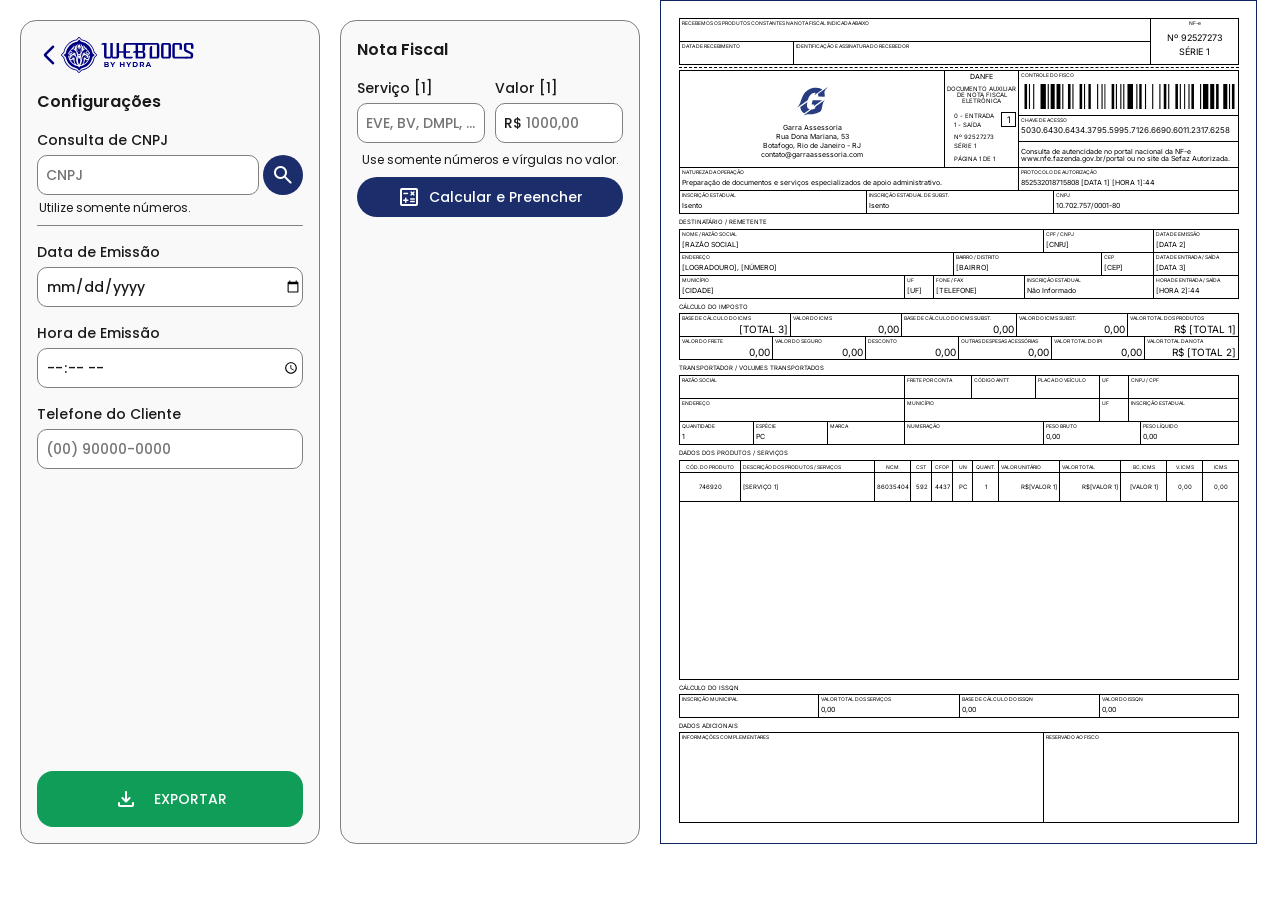
==== documento/notafiscal/index.html @ 9deba3e3 "Initial commit" ====
<!DOCTYPE html>
<html>

<head>
    <meta charset="UTF-8">
    <meta name="viewport" content="width=device-width, initial-scale=1.0">
    <title>Assessoria - Nota Fiscal</title>
    <link rel="icon" href="../../favicon.png">
    <link rel="stylesheet" href="../../estilos/config.css">
    <link rel="stylesheet" href="../../estilos/notafiscal.css">
    <link rel="stylesheet" href="../../estilos/exportar.css">
    <link rel="stylesheet" href="https://fonts.googleapis.com/css2?family=Material+Symbols+Rounded:opsz,wght,FILL,GRAD@24,400,0,0" />
</head>

<body>
    <div id="notafiscal"></div>
    <div id="config">
        <header>
            <a href="../../">
                <span class="material-symbols-rounded" style="color: var(--hydra-royal);">arrow_back_ios_new</span>
                <img src="../../recursos/hydra/logo.svg" alt="LogoHydra" style="height: 36px;">
            </a>
        </header>
        <h1>Configurações</h1>
        <div class="item">
            <label for="i-cnpj">Consulta de CNPJ</label>
            <div id="pesquisar">
                <input type="text" placeholder="CNPJ" id="i-cnpj">
                <button class="fill" id="consultar">
                    <span class="material-symbols-rounded">search</span>
                </button>
            </div>
            <p class="info">Utilize somente números.</p>
            <iframe id="iframe"></iframe>
        </div>
        <div class="item" id="verificacao">
            <label for="i-code">Verificação da Consulta</label>
            <textarea placeholder="Copie o código exibido no campo preto e cole-o aqui." id="i-code"></textarea>
            <button class="outline com-icone" id="verificar">
                <span class="material-symbols-rounded">frame_inspect</span>
                <span>Verificar Dados</span>
            </button>
        </div>
        <div class="item" id="resultado">
            <label>Dados Verificados</label>
            <p>
                CNPJ: <span id="resultado-cnpj"></span>
                <br>
                Razão Social: <span id="resultado-rs"></span>
            </p>
            <button class="fill com-icone" id="preencher">
                <span class="material-symbols-rounded">edit_document</span>
                <span>Preencher Documento</span>
            </button>
        </div>
        <div class="divisoria"></div>
        <div class="item">
            <label for="i-telefone">Data de Emissão</label>
            <input type="date" placeholder="00/00/0000" id="i-data">
        </div>
        <div class="item">
            <label for="i-telefone">Hora de Emissão</label>
            <input type="time" placeholder="00:00" id="i-hora">
        </div>
        <div class="item">
            <label for="i-telefone">Telefone do Cliente</label>
            <input type="tel" placeholder="(00) 90000-0000" id="i-telefone">
        </div>
        <button id="exportar">
            <span class="material-symbols-rounded">download</span>
            <span>EXPORTAR</span>
        </button>
    </div> 
    <div id="config2">
        <h1>Nota Fiscal</h1>
        <div class="item-duplo">
            <div class="item">
                <label for="i-servico1">Serviço [1]</label>
                <input type="text" placeholder="EVE, BV, DMPL, ..." id="i-servico1">
            </div>
            <div class="item">
                <label for="i-valor1">Valor [1]</label>
                <span id="simbolo-real">R$</span>
                <input type="text" placeholder="1000,00" class="dinheiro" id="i-valor1">
            </div>
        </div>
        <p class="info" style="margin-top: 8px; margin-left: 0px; text-align: center;">Use somente números e vírgulas no valor.</p>
        <div class="item" style="margin-top: 8px;">
            <button class="fill com-icone" id="calcular">
                <span class="material-symbols-rounded">calculate</span>
                <span>Calcular e Preencher</span>
            </button>
        </div>
    </div>
    
    <div id="documento">
        <div class="pagina" id="pagina1">
            <div class="nota">
                <div id="destacavel">
                    <div class="destacavel-left">
                        <div class="celula" style="width: 468px">
                            <label>RECEBEMOS OS PRODUTOS CONSTANTES NA NOTA FISCAL INDICADA ABAIXO</label>
                            <p></p>
                        </div>
                        <div class="linha" style="margin-top: -1px">
                            <div class="celula" style="width: 111px">
                                <label>DATA DE RECEBIMENTO</label>
                                <p></p>
                            </div>
                            <div class="celula" style="width: 354px; margin-left: -1px">
                                <label>IDENTIFICAÇÃO E ASSINATURA DO RECEBEDOR</label>
                                <p></p>
                            </div>
                        </div>
                    </div>
                    <div class="celula" style="width: 91px; height: 39px; margin-left: -1px; padding-left: 0px; gap: 0px">
                        <div style="text-align: center; font-size: 5px; line-height: 4px; margin-bottom: 9px;">NF-e</div>
                        <div style="text-align: center; font-size: 9px; line-height: 7px; margin-bottom: 7px;">Nº <span id="numero-nota1">[NÚMERO]</span></div>
                        <div style="text-align: center; font-size: 9px; line-height: 7px;">SÉRIE 1</div>
                    </div>
                </div>
                <div class="linha-destacavel"></div>
                <div id="nota-parte1">
                    <div class="parte1">
                        <div id="celula-assessoria">
                            <img src="../../recursos/documentos/logo-assessoria.svg" alt="LogoAssessoria" style="height: 39px;">
                            <p>Garra Assessoria</p>
                            <p>Rua Dona Mariana, 53</p>
                            <p>Botafogo, Rio de Janeiro - RJ</p>
                            <p>contato@garraassessoria.com</p>
                        </div>
                        <div id="celula-danfe" style="margin-left: -1px;">
                            <div style="margin-top: 3px; text-align: center; font-size: 7px; line-height: 5px;">DANFE</div>
                            <div style="margin-top: 7px; text-align: center; line-height: 6px;">DOCUMENTO AUXILIAR<br>DE NOTA FISCAL<br>ELETRÔNICA</div>
                            <div id="danfe-infos">
                                <div style="margin-top: 2px">
                                    <p>0 - ENTRADA</p>
                                    <p style="margin-top: 5px;">1 - SAÍDA</p>
                                </div>
                                <div id="danfe-square">1</div>
                            </div>
                            <div id="danfe-outros">
                                <div>Nº <span id="numero-nota2">[NÚMERO]</span></div>
                                <div>SÉRIE 1</div>
                                <div style="margin-top: 4px;">PÁGINA 1 DE 1</div>
                            </div>
                        </div>
                        <div class="parte1-linhas" style="margin-left: -1px;">
                            <div class="celula" style="width: 217px; height: 38px;">
                                <label>CONTROLE DO FISCO</label>
                                <img src="../../recursos/documentos/barcode.svg" alt="Código de Barras" style="height: 25px; margin-top: 1px;">
                            </div>
                            <div class="celula" style="width: 217px; height: 19px; margin-top: -1px;">
                                <label>CHAVE DE ACESSO</label>
                                <p><span id="chavedeacesso" style="font-size: 8px;">[CHAVE DE ACESSO]</span></p>
                            </div>
                            <div class="celula" style="width: 217px; margin-top: -1px; padding: 0px 0px 0px 2px; justify-content: center; height: 25px;">
                                <p style="line-height: 7px;">Consulta de autencidade no portal nacional da NF-e<br>www.nfe.fazenda.gov.br/portal ou no site da Sefaz Autorizada.</p>
                            </div>
                        </div>
                    </div>
                    <div class="linha" style="margin-top: -1px">
                        <div class="celula" style="width: 336px;">
                            <label>NATUREZA DA OPERAÇÃO</label>
                            <p>Preparação de documentos e serviços especializados de apoio administrativo.</p>
                        </div>
                        <div class="celula" style="width: 217px; margin-left: -1px;">
                            <label>PROTOCOLO DE AUTORIZAÇÃO</label>
                            <p><span id="protocolo">[PROTOCOLO]</span>   <span id="data1">[DATA 1]</span>   <span id="hora1">[HORA 1]</span>:<span id="segundo1"></span></p>
                        </div>
                    </div>
                    <div class="linha" style="margin-top: -1px">
                        <div class="celula" style="width: 184px;">
                            <label>INSCRIÇÃO ESTADUAL</label>
                            <p>Isento</p>
                        </div>
                        <div class="celula" style="width: 184px; margin-left: -1px;">
                            <label>INSCRIÇÃO ESTADUAL DE SUBST.</label>
                            <p>Isento</p>
                        </div>
                        <div class="celula" style="width: 182px; margin-left: -1px;">
                            <label>CNPJ</label>
                            <p>10.702.757/0001-80</p>
                        </div>
                    </div>
                </div>
                <div class="secao-titulo">DESTINATÁRIO / REMETENTE</div>
                <div class="linha">
                    <div class="celula" style="width: 361px;">
                        <label>NOME / RAZÃO SOCIAL</label>
                        <p><span id="razaosocial">[RAZÃO SOCIAL]</span></p>
                    </div>
                    <div class="celula" style="width: 107px; margin-left: -1px;">
                        <label>CPF / CNPJ</label>
                        <p><span id="cnpj">[CNPJ]</span></p>
                    </div>
                    <div class="celula" style="width: 82px; margin-left: -1px;">
                        <label>DATA DE EMISSÃO</label>
                        <p><span id="data2">[DATA 2]</span></p>
                    </div>
                </div>
                <div class="linha" style="margin-top: -1px">
                    <div class="celula" style="width: 271px;">
                        <label>ENDEREÇO</label>
                        <p><span id="logradouro">[LOGRADOURO]</span>, <span id="numero">[NÚMERO]</span></p>
                    </div>
                    <div class="celula" style="width: 145px; margin-left: -1px;">
                        <label>BAIRRO / DISTRITO</label>
                        <p><span id="bairro">[BAIRRO]</span></p>
                    </div>
                    <div class="celula" style="width: 49px; margin-left: -1px;">
                        <label>CEP</label>
                        <p><span id="cep">[CEP]</span></p>
                    </div>
                    <div class="celula" style="width: 82px; margin-left: -1px;">
                        <label>DATA DE ENTRADA / SAÍDA</label>
                        <p><span id="data3">[DATA 3]</span></p>
                    </div>
                </div>
                <div class="linha" style="margin-top: -1px">
                    <div class="celula" style="width: 222px;">
                        <label>MUNICÍPIO</label>
                        <p><span id="cidade">[CIDADE]</span></p>
                    </div>
                    <div class="celula" style="width: 26px; margin-left: -1px;">
                        <label>UF</label>
                        <p><span id="estado">[UF]</span></p>
                    </div>
                    <div class="celula" style="width: 88px; margin-left: -1px;">
                        <label>FONE / FAX</label>
                        <p><span id="telefone">[TELEFONE]</span></p>
                    </div>
                    <div class="celula" style="width: 126px; margin-left: -1px;">
                        <label>INSCRIÇÃO ESTADUAL</label>
                        <p>Não Informado</p>
                    </div>
                    <div class="celula" style="width: 82px; margin-left: -1px;">
                        <label>HORA DE ENTRADA / SAÍDA</label>
                        <p><span id="hora2">[HORA 2]</span>:<span id="segundo2"></span></p>
                    </div>
                </div>
                <div class="secao-titulo">CÁLCULO DO IMPOSTO</div>
                <div class="linha" style="margin-top: -1px">
                    <div class="celula-valor" style="width: 106px;">
                        <label>BASE DE CÁLCULO DO ICMS</label>
                        <p style="text-align: right; font-size: 10px; line-height: 7px;"><span id="total3">[TOTAL 3]</span></p>
                    </div>
                    <div class="celula-valor" style="width: 106px; margin-left: -1px;">
                        <label>VALOR DO ICMS</label>
                        <p style="text-align: right; font-size: 10px; line-height: 7px;">0,00</p>
                    </div>
                    <div class="celula-valor" style="width: 110px; margin-left: -1px;">
                        <label>BASE DE CÁLCULO DO ICMS SUBST.</label>
                        <p style="text-align: right; font-size: 10px; line-height: 7px;">0,00</p>
                    </div>
                    <div class="celula-valor" style="width: 106px; margin-left: -1px;">
                        <label>VALOR DO ICMS SUBST.</label>
                        <p style="text-align: right; font-size: 10px; line-height: 7px;">0,00</p>
                    </div>
                    <div class="celula-valor" style="width: 106px; margin-left: -1px;">
                        <label>VALOR TOTAL DOS PRODUTOS</label>
                        <p style="text-align: right; font-size: 10px; line-height: 7px;">R$ <span id="total1">[TOTAL 1]</span></p>
                    </div>
                </div>
                <div class="linha" style="margin-top: -1px">
                    <div class="celula-valor" style="width: 88px;;">
                        <label>VALOR DO FRETE</label>
                        <p style="text-align: right; font-size: 10px; line-height: 7px;">0,00</p>
                    </div>
                    <div class="celula-valor" style="width: 88px; margin-left: -1px;">
                        <label>VALOR DO SEGURO</label>
                        <p style="text-align: right; font-size: 10px; line-height: 7px;">0,00</p>
                    </div>
                    <div class="celula-valor" style="width: 88px; margin-left: -1px;">
                        <label>DESCONTO</label>
                        <p style="text-align: right; font-size: 10px; line-height: 7px;">0,00</p>
                    </div>
                    <div class="celula-valor" style="width: 88px; margin-left: -1px;">
                        <label>OUTRAS DESPESAS ACESSÓRIAS</label>
                        <p style="text-align: right; font-size: 10px; line-height: 7px;">0,00</p>
                    </div>
                    <div class="celula-valor" style="width: 88px; margin-left: -1px;">
                        <label>VALOR TOTAL DO IPI</label>
                        <p style="text-align: right; font-size: 10px; line-height: 7px;">0,00</p>
                    </div>
                    <div class="celula-valor" style="width: 89px; margin-left: -1px;">
                        <label>VALOR TOTAL DA NOTA</label>
                        <p style="text-align: right; font-size: 10px; line-height: 7px;">R$ <span id="total2">[TOTAL 2]</span></p>
                    </div>
                </div>
                <div class="secao-titulo">TRANSPORTADOR / VOLUMES TRANSPORTADOS</div>
                <div class="linha">
                    <div class="celula" style="width: 222px;">
                        <label>RAZÃO SOCIAL</label>
                        <p></p>
                    </div>
                    <div class="celula" style="width: 64px; margin-left: -1px;">
                        <label>FRETE POR CONTA</label>
                        <p></p>
                    </div>
                    <div class="celula" style="width: 61px; margin-left: -1px;">
                        <label>CÓDIGO ANTT</label>
                        <p></p>
                    </div>
                    <div class="celula" style="width: 61px; margin-left: -1px;">
                        <label>PLACA DO VEÍCULO</label>
                        <p></p>
                    </div>
                    <div class="celula" style="width: 26px; margin-left: -1px;">
                        <label>UF</label>
                        <p></p>
                    </div>
                    <div class="celula" style="width: 107px; margin-left: -1px;">
                        <label>CNPJ / CPF</label>
                        <p></p>
                    </div>
                </div>
                <div class="linha" style="margin-top: -1px">
                    <div class="celula" style="width: 222px;">
                        <label>ENDEREÇO</label>
                        <p></p>
                    </div>
                    <div class="celula" style="width: 192px; margin-left: -1px;">
                        <label>MUNICÍPIO</label>
                        <p></p>
                    </div>
                    <div class="celula" style="width: 26px; margin-left: -1px;">
                        <label>UF</label>
                        <p></p>
                    </div>
                    <div class="celula" style="width: 107px; margin-left: -1px;">
                        <label>INSCRIÇÃO ESTADUAL</label>
                        <p></p>
                    </div>
                </div>
                <div class="linha" style="margin-top: -1px">
                    <div class="celula" style="width: 71px;">
                        <label>QUANTIDADE</label>
                        <p>1</p>
                    </div>
                    <div class="celula" style="width: 71px; margin-left: -1px;">
                        <label>ESPÉCIE</label>
                        <p>PC</p>
                    </div>
                    <div class="celula" style="width: 74px; margin-left: -1px;">
                        <label>MARCA</label>
                        <p></p>
                    </div>
                    <div class="celula" style="width: 136px; margin-left: -1px;">
                        <label>NUMERAÇÃO</label>
                        <p></p>
                    </div>
                    <div class="celula-valor" style="width: 92px; margin-left: -1px;">
                        <label>PESO BRUTO</label>
                        <p>0,00</p>
                    </div>
                    <div class="celula-valor" style="width: 93px; margin-left: -1px;">
                        <label>PESO LÍQUIDO</label>
                        <p>0,00</p>
                    </div>
                </div>
                <div class="secao-titulo">DADOS DOS PRODUTOS / SERVIÇOS</div>
                <div id="produtos-tags">
                    <div class="tag" style="width: 60px;">CÓD. DO PRODUTO</div>
                    <div class="tag" style="width: 131px; margin-left: -1px; justify-content: start; padding-left: 2px;">DESCRIÇÃO DOS PRODUTOS / SERVIÇOS</div>
                    <div class="tag" style="width: 35px; margin-left: -1px;">NCM</div>
                    <div class="tag" style="width: 20px; margin-left: -1px;">CST</div>
                    <div class="tag" style="width: 20px; margin-left: -1px;">CFOP</div>
                    <div class="tag" style="width: 19px; margin-left: -1px;">UN</div>
                    <div class="tag" style="width: 25px; margin-left: -1px;">QUANT.</div>
                    <div class="tag" style="width: 58px; margin-left: -1px; justify-content: start; padding-left: 2px;">VALOR UNITÁRIO</div>
                    <div class="tag" style="width: 58px; margin-left: -1px; justify-content: start; padding-left: 2px;">VALOR TOTAL</div>
                    <div class="tag" style="width: 45px; margin-left: -1px;">BC. ICMS</div>
                    <div class="tag" style="width: 35px; margin-left: -1px;">V. ICMS</div>
                    <div class="tag" style="width: 35px; margin-left: -1px;">ICMS</div>
                </div>
                <div id="produtos">
                    <div class="produto-linha">
                        <div class="produto" style="width: 60px; margin-left: 0px;"><span id="codigo-produto">000000</span></div>
                        <div class="produto-descricao"><span id="servico1">[SERVIÇO 1]</span></div>
                        <div class="produto" style="width: 34px;"><span id="ncm">00000000</span></div>
                        <div class="produto" style="width: 19px;"><span id="cst">000</span></div>
                        <div class="produto" style="width: 19px;"><span id="cfop">0000</span></div>
                        <div class="produto" style="width: 18px;">PC</div>
                        <div class="produto" style="width: 24px;">1</div>
                        <div class="produto-valor">R$ <span id="servico1-valor1">[VALOR 1]</span></div>
                        <div class="produto-valor">R$ <span id="servico1-valor2">[VALOR 1]</span></div>
                        <div class="produto" style="width: 44px;"><span id="servico1-valor3">[VALOR 1]</span></div>
                        <div class="produto" style="width: 34px;">0,00</div>
                        <div class="produto" style="width: 34px; border: 0px">0,00</div>
                    </div>
                    
                </div>
                <div class="secao-titulo">CÁLCULO DO ISSQN</div>
                <div class="linha" style="margin-top: -1px">
                    <div class="celula" style="width: 136px;">
                        <label>INSCRIÇÃO MUNICIPAL</label>
                        <p></p>
                    </div>
                    <div class="celula" style="width: 138px; margin-left: -1px;">
                        <label>VALOR TOTAL DOS SERVIÇOS</label>
                        <p>0,00</p>
                    </div>
                    <div class="celula" style="width: 137px; margin-left: -1px;">
                        <label>BASE DE CÁLCULO DO ISSQN</label>
                        <p>0,00</p>
                    </div>
                    <div class="celula" style="width: 136px; margin-left: -1px;">
                        <label>VALOR DO ISSQN</label>
                        <p>0,00</p>
                    </div>
                </div>
                <div class="secao-titulo">DADOS ADICIONAIS</div>
                <div class="linha" style="margin-top: -1px">
                    <div class="celula" style="width: 361px; height: 83px;">
                        <label>INFORMAÇÕES COMPLEMENTARES</label>
                        <p></p>
                    </div>
                    <div class="celula" style="width: 192px;  height: 83px; margin-left: -1px;">
                        <label>RESERVADO AO FISCO</label>
                        <p></p>
                    </div>
                </div>
            </div>
        </div>
    </div>
    <script src="../../scripts/carregar.js"></script>
    
    <script src="../../scripts/consulta/consulta.js"></script>
    <script src="../../scripts/consulta/verificar.js"></script>
    <script src="../../scripts/consulta/preencher.js"></script>

    <script src="../../scripts/notafiscal/numeronota.js"></script>
    <script src="../../scripts/notafiscal/chavedeacesso.js"></script>
    <script src="../../scripts/notafiscal/protocolo.js"></script>
    <script src="../../scripts/notafiscal/segundos.js"></script>

    <script src="../../scripts/notafiscal/produto.js"></script>
    <script src="../../scripts/notafiscal/servico-valor.js"></script>

    <script src="../../scripts/notafiscal/inputs.js"></script>
    <script src="../../scripts/telefone.js"></script>

    <script src="../../scripts/notafiscal/titulo.js"></script>
    <script src="../../scripts/notafiscal/imprimir.js"></script>
</body>

</html>
---- estilos/config.css ----
/* CSS Document */

@charset "utf-8";

@import url('https://fonts.googleapis.com/css2?family=Poppins:ital,wght@0,100;0,200;0,300;0,400;0,500;0,600;0,700;0,800;0,900;1,100;1,200;1,300;1,400;1,500;1,600;1,700;1,800;1,900&display=swap');

@import url('https://fonts.googleapis.com/css2?family=Roboto+Mono:ital,wght@0,100..700;1,100..700&display=swap');

:root {
    --hydra-royal: #010080;
    --hydra-dark: #00002E;

    --m3-surface: #f9f9f9;
    --m3-on-surface: #1a1a1a;
    --m3-outline: grey;
}

/* Estilos de CONFIG */

a {
    display: flex;
    flex-direction: row;
    align-items: center;
    justify-content: start;

    text-decoration: none;
}

#config {
    margin: 20px 20px 0px 20px;
    width: 300px;
    box-sizing: border-box;
    padding: 16px 16px 88px 16px;

    background-color: var(--m3-surface);
    border: 1px solid var(--m3-outline);
    border-radius: 16px;

    display: block;

    position: relative;
}

#config header {
    margin-bottom: 16px;
    display: flex;
    align-items: center;
    justify-content: flex-start;
}

#config h1 {
    color: var(--m3-on-surface);
    font-family: 'Poppins';
    font-size: 16px;
    font-weight: 600;
    font-feature-settings: 'pnum' 1, 'lnum' 1;

    margin: 0px;
}

.divisoria {
    margin-top: 8px;

    width: auto;
    height: 1px;

    background-color: var(--m3-outline);
    border-radius: 1px;

    display: block;
}

/* Estilos de ITEM */

.item {
    margin-top: 16px;
    display: flex;
    flex-direction: column;
    gap: 4px;

    position: relative;
}

.item label {
    color: var(--m3-on-surface);
    font-family: 'Poppins';
    font-size: 14px;
    font-weight: 500;
    font-feature-settings: 'pnum' 1, 'lnum' 1;

    display: block;
    width: auto;
}

.item button {
    cursor: pointer;
    
    height: 40px;
    box-sizing: border-box;

    border-radius: 20px;

    display: inline-flex;
    align-items: center;
    align-content: center;
    justify-items: center;
    justify-content: center;

    font-family: 'Poppins';
    font-weight: 500;
    font-size: 14px;
}

#pesquisar {
    display: inline-flex;
    gap: 4px;
}

/* Estilos de INPUT E TEXTAREA*/

input {
    cursor: pointer;

    width: auto;
    height: 40px;
    box-sizing: border-box;
    padding-left: 8px;

    border: 1px solid var(--m3-outline);
    border-radius: 10px;

    color: var(--m3-on-surface);
    font-family: 'Poppins';
    font-weight: 500;
    font-size: 14px;

    overflow: hidden; /* esconde qualquer conteúdo que ultrapasse a largura */
    white-space: nowrap; /* faz com que o texto não quebre para a próxima linha */
    text-overflow: ellipsis; /* adiciona "..." para indicar que o texto foi truncado */
}

input#i-cnpj {
    width: 222px;
}

.info {
    margin: 0px 0px 0px 2px;

    color: var(--m3-on-surface);
    font-family: 'Poppins';
    font-weight: normal;
    font-size: 12px;
}

textarea {
    box-sizing: border-box;
    width: 266px;
    height: 50px;

    min-width: 266px;
    max-width: 266px;
    min-height: 50px;

    padding: 4px 8px;

    border: 1px solid var(--m3-outline);
    border-radius: 10px;

    color: var(--m3-on-surface);
    font-family: 'Roboto Mono';
    font-weight: normal;
    font-size: 12px;
}

/* Estilos de BOTÃO */

.fill {
    background-color: var(--cor-2);
    border: none;

    color: white;
}

.fill:hover {
    background-color: var(--cor-1);
}

.outline {
    background-color: var(--m3-surface);
    border: 1px solid var(--m3-outline);
    
    color: var(--cor-2);
}

.outline:hover {
    color: var(--cor-1);

    font-weight: 600;
}

.com-icone {
    gap: 8px;
}

button#consultar {
    width: 40px;
}

/* Estilos de IFRAME */

iframe {
    display: block;
    border: none;
    border-radius: 8px;
    height: 70px;
}

/* Estilos de RESULTADO */

#resultado {
    color: var(--m3-on-surface);
    font-family: 'Poppins';
    font-weight: normal;
    font-size: 12px;
}

#resultado p {
    margin: 0;
}

#resultado button {
    margin-top: 4px;
}

/* Estilos de VALOR */

#simbolo-real {
    position: absolute;
    margin-top: 35px;
    margin-left: 9px;
    margin-bottom: 0px;

    color: var(--m3-on-surface);
    font-family: 'Poppins';
    font-weight: 500;
    font-size: 14px;
}

input.dinheiro {
    padding-left: 30px;
}

.item-duplo {
    display: grid;
    grid-template-columns: 128px 128px;

    width: auto;
    column-gap: 10px;
}

#config2 {
    margin: 20px 20px 0px 0px;
    width: 300px;
    box-sizing: border-box;
    padding: 16px 16px 88px 16px;

    background-color: var(--m3-surface);
    border: 1px solid var(--m3-outline);
    border-radius: 16px;

    display: block;

    position: relative;
}

#config2 header {
    margin-bottom: 16px;
    display: flex;
    align-items: center;
    justify-content: flex-start;
}

#config2 h1 {
    color: var(--m3-on-surface);
    font-family: 'Poppins';
    font-size: 16px;
    font-weight: 600;
    font-feature-settings: 'pnum' 1, 'lnum' 1;

    margin: 0px;
}

select {
    width: auto;
    height: 40px;
    box-sizing: border-box;
    padding-left: 8px;

    border: 1px solid var(--m3-outline);
    border-radius: 10px;

    color: var(--m3-on-surface);
    font-family: 'Poppins';
    font-weight: 500;
    font-size: 14px;

    cursor: pointer;
}

#calculos-resultados {
    color: var(--m3-on-surface);
    font-family: 'Poppins';
    font-weight: normal;
    font-size: 12px;
}

#calculos-resultados p {
    margin: 0;
}

#calculos-resultados span {
    font-weight: 500;
}

#calculos-resultados button {
    margin-top: 4px;
}
---- estilos/notafiscal.css ----
/* CSS Document */

@charset "utf-8";

@import url('https://fonts.googleapis.com/css2?family=Inter:ital,opsz,wght@0,14..32,100..900;1,14..32,100..900&family=Roboto+Mono:ital,wght@0,100..700;1,100..700&display=swap');

:root {
    --cor-1: #273C81;
    --cor-2: #1B2E6B;
    --cor-3: #0F2262;
}

body {
    width: 100%;
    height: 100%;
    margin: 0;

    display: flex;
    flex-direction: row;
}

#documento {
    display: flex;
    flex-direction: column;
    gap: 10px;
    scale: 1.0;
    justify-self: start;
}

.pagina {
    width: 595px;
    height: 842px;

    border: 1px solid var(--cor-3);

    display: flex;
    flex-direction: column;
    position: relative;

}

.nota {
    font-family: 'Inter';
    padding: 17px 17px 18px 18px;
    display: flex;
    flex-direction: column;
}

#destacavel {
    display: flex;
    flex-direction: row;
}

.linha {
    display: flex;
    flex-direction: row;
}

.celula {
    border: 1px solid black;

    display: flex;
    flex-direction: column;

    padding-top: 2px;
    padding-left: 2px;
    padding-bottom: 4px;

    gap: 6px;

    height: 16px;
}

#documento label {
    color: black;
    font-weight: 400;
    font-size: 5px;

    text-align: left;
    text-transform: uppercase;

    line-height: 4px;
}

#documento p {
    color: black;
    font-weight: 400;
    font-size: 7px;

    text-align: left;

    line-height: 5px;

    margin: 0px;
}

.linha-destacavel {
    margin-top: 2px;
    margin-bottom: 2px;

    border: none;
    border-top: 1px dashed black;
    width: 100%;
}

#nota-parte1 {
    display: flex;
    flex-direction: column;
}

.parte1 {
    display: flex;
    flex-direction: row;
}

#celula-assessoria {
    display: flex;
    flex-direction: column;

    border: 1px solid black;

    align-items: center;
    justify-content: center;

    width: 264px;
    height: 96px;

    gap: 4px;

    color: black;
    font-size: 7px;
    line-height: 5px;
}

#celula-danfe {
    display: flex;
    flex-direction: column;

    border: 1px solid black;

    width: 73px;
    height: 96px;

    color: black;
    font-size: 6px;
    line-height: 4px;
}

#danfe-infos {
    display: flex;
    flex-direction: row;

    margin-left: 9px;
    margin-top: 8px;
    gap: 7px
}

#danfe-infos p {
    font-size: 6px;
    line-height: 4px;
}

#danfe-square {
    display: flex;
    align-items: center;
    justify-content: center;

    width: 13px;
    height: 13px;

    border: 0.5px solid black;

    font-size: 9px;
    line-height: 7px;
}

#danfe-outros {
    display: flex;
    flex-direction: column;

    gap: 5px;
    margin-left: 9px;
    margin-top: 8px;
}

.parte1-linhas {
    display: flex;
    flex-direction: column;
}

.secao-titulo {
    margin-top: 6px;
    margin-bottom: 5px;

    color: black;
    font-size: 6px;
    line-height: 4px;
}

.celula-valor {
    border: 1px solid black;

    display: flex;
    flex-direction: column;

    padding-top: 2px;
    padding-left: 2px;
    padding-bottom: 4px;
    padding-right: 2px;

    gap: 6px;

    height: 16px;
}

.celula-valor p {
    font-size: 10px;
    line-height: 7px;
}

#produtos-tags {
    display: flex;
    flex-direction: row;
}

.tag {
    display: flex;
    align-items: center;
    justify-content: center;

    border: 1px solid black;

    height: 11px;

    font-family: 'Inter';
    font-size: 5px;
    line-height: 4px;
}

#produtos {
    display: flex;
    flex-direction: column;

    border: 1px solid black;
    margin-top: -1px;

    width: 558px;
    height: 206px;

    font-family: 'Inter';
    font-size: 6px;
    line-height: 4px;
}

.produto-linha {
    display: flex;
    flex-direction: row;

    height: 28px;

    border-bottom: 1px solid black;
}

.produto {
    border-right: 1px solid black;

    display: flex;
    align-items: center;

    justify-content: center;

    margin-left: 1px;
}

.produto-descricao {
    display: flex;
    align-items: center;
    justify-content: start;

    padding-left: 2px;
    width: 131px;

    border-right: 1px solid black;
}

.produto-valor {
    display: flex;
    align-items: center;
    justify-content: end;

    padding-right: 2px;
    width: 58px;

    border-right: 1px solid black;
}
---- estilos/exportar.css ----
/* CSS Document */

@charset "utf-8";

@import url('https://fonts.googleapis.com/css2?family=Poppins:ital,wght@0,100;0,200;0,300;0,400;0,500;0,600;0,700;0,800;0,900;1,100;1,200;1,300;1,400;1,500;1,600;1,700;1,800;1,900&display=swap');

:root {
    --g-verde: #0F9D58;
}

button#exportar {
    cursor: pointer;

    position: absolute;
    left: 16px;
    right: 16px;
    bottom: 16px;

    height: 56px;
    box-sizing: border-box;

    display: inline-flex;
    align-items: center;
    justify-content: center;
    gap: 16px;

    background-color: var(--g-verde);
    border: none;
    border-radius: 16px;

    color: white;
    font-family: 'Poppins';
    font-weight: 500;
    font-size: 14px;
}

#exportar-swot {
    position: absolute;
    bottom: 88px;

    color: var(--m3-on-surface);
    font-family: 'Poppins';
    font-size: 14px;
    font-weight: 400;
    font-feature-settings: 'pnum' 1, 'lnum' 1;

    display: flex;
    flex-direction: row;
    justify-content: space-between;
    align-items: center;
    gap: 68px;
    
}

.material-switch {
    position: relative;
    display: inline-block;
    width: 40px; /* Largura do switch */
    height: 24px; /* Altura do switch */
    padding-left: 8px;
    padding-right: 4px;
    padding-top: 4px;
    padding-bottom: 4px;
}

.material-switch input {
    display: none;
}

.material-slider {
    position: absolute;
    cursor: pointer;
    top: 0;
    left: 0;
    right: 0;
    bottom: 0;
    background-color: #fff; /* Cor de fundo inicial */
    border: 2px solid #606060; /* Borda */
    border-radius: 16px;
}

.material-slider:before {
    position: absolute;
    content: "";
    height: 16px; /* Altura do pseudo-elemento */
    width: 16px; /* Largura do pseudo-elemento */
    background-color: #606060; /* Cor do pseudo-elemento */
    border-radius: 8px; /* Arredondamento do pseudo-elemento */
    top: 6px;
    left: 6px;
}

input:checked + .material-slider {
    background-color: #4CAF50; /* Cor de fundo quando ativado */
    border: none; /* Sem borda quando ativado */
}

input:checked + .material-slider:before {
    transform: translateX(16px); /* Mover para a direita */
    width: 24px; /* Largura do pseudo-elemento quando ativado */
    height: 24px; /* Altura do pseudo-elemento quando ativado */
    background-color: #fff; /* Cor do pseudo-elemento quando ativado */
    border-radius: 12px;
    left: 8px;
    top: 4px;
}
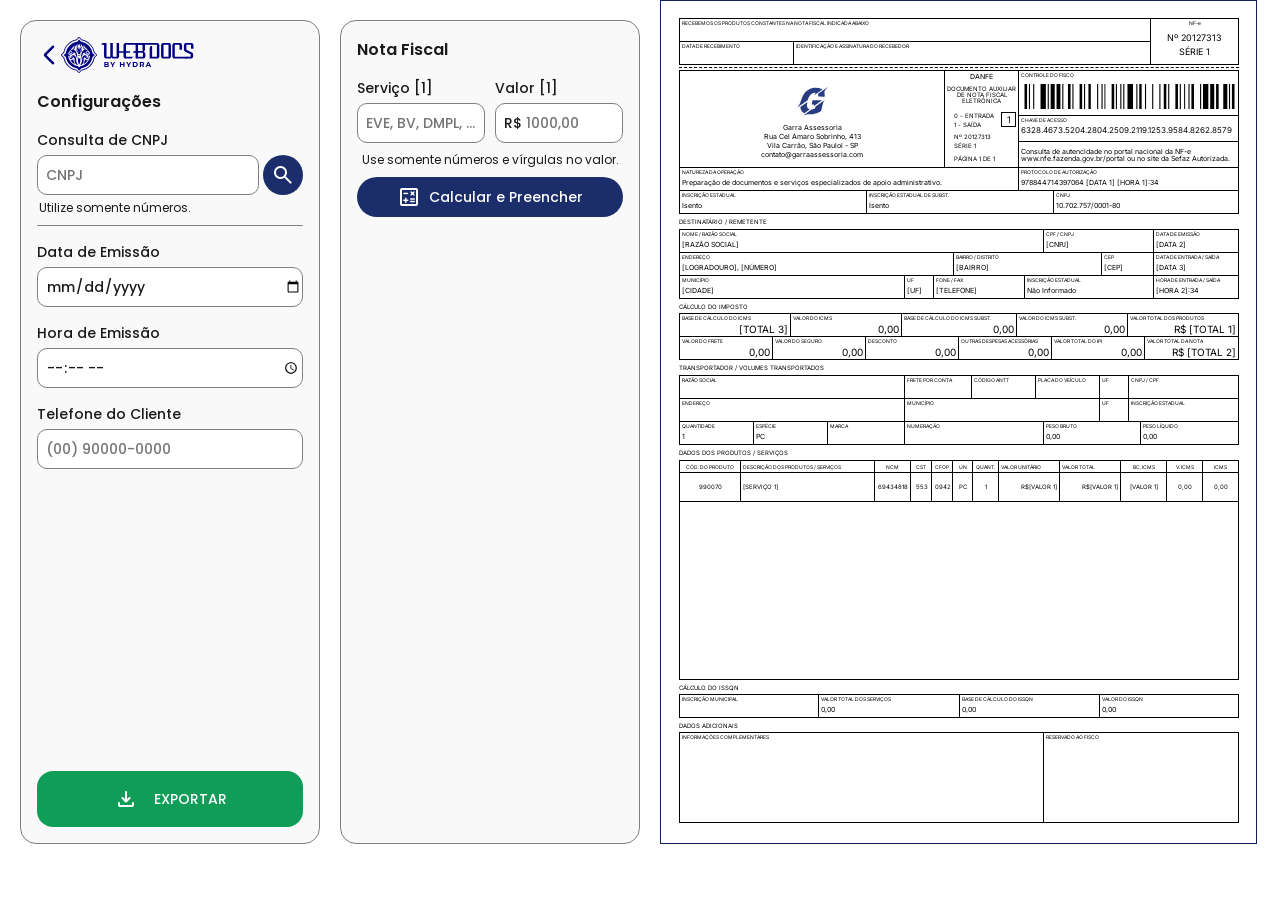
==== commit 35ad039b: "Update index.html" ====
--- a/documento/notafiscal/index.html
+++ b/documento/notafiscal/index.html
@@ -125,8 +125,8 @@
                         <div id="celula-assessoria">
                             <img src="../../recursos/documentos/logo-assessoria.svg" alt="LogoAssessoria" style="height: 39px;">
                             <p>Garra Assessoria</p>
-                            <p>Rua Dona Mariana, 53</p>
-                            <p>Botafogo, Rio de Janeiro - RJ</p>
+                            <p>Rua Cel Amaro Sobrinho, 413</p>
+                            <p>Vila Carrão, São Paulol - SP</p>
                             <p>contato@garraassessoria.com</p>
                         </div>
                         <div id="celula-danfe" style="margin-left: -1px;">
--- a/estilos/exportar.css
+++ b/estilos/exportar.css
@@ -52,6 +52,24 @@
     
 }
 
+#select-exportar {
+    position: absolute;
+    bottom: 88px;
+
+    color: var(--m3-on-surface);
+    font-family: 'Poppins';
+    font-size: 14px;
+    font-weight: 600;
+    font-feature-settings: 'pnum' 1, 'lnum' 1;
+
+    display: flex;
+    flex-direction: row;
+    justify-content: space-between;
+    align-items: center;
+    gap: 68px;
+    width: 266px;
+}
+
 .material-switch {
     position: relative;
     display: inline-block;
